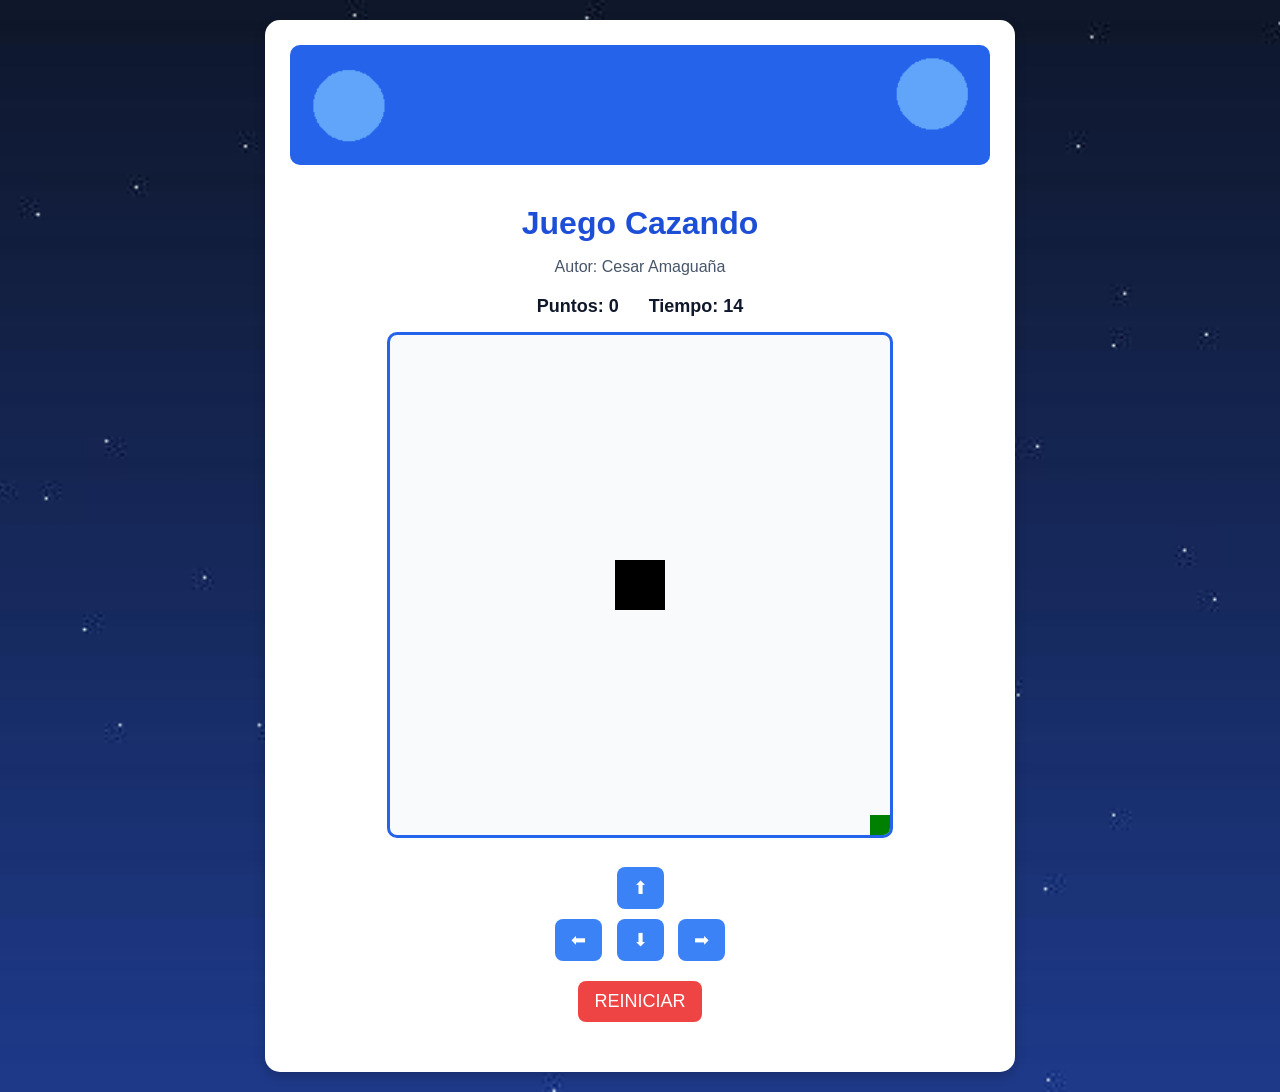
==== index.html @ f806ce1f "Modificacion del tiempo juego GatoCazando" ====
<!DOCTYPE html>
<html>
<head>
  <title>Juego Cazando</title>
  <link rel="stylesheet" href="cazando.css">
</head>

<body onload="iniciarJuego()">

  <div class="contenedor">
  <img src="imgBanner.png" class="banner">

    <h1>Juego Cazando</h1>
    <p class="autor">Autor: Cesar Amaguaña</p>

    <div class="panel">
      <span>Puntos: <span id="puntos">0</span></span>
      <span>Tiempo: <span id="tiempo">15</span></span>
    </div>

    <canvas id="areaJuego" width="500" height="500"></canvas>

    <div class="controles">
      <button onclick="moverArriba()">⬆</button>
      <br>
      <button onclick="moverIzquierda()">⬅</button>
      <button onclick="moverAbajo()">⬇</button>
      <button onclick="moverDerecha()">➡</button>
    </div>

    <button class="reiniciar" onclick="reiniciarJuego()">REINICIAR</button>

    <p id="mensaje"></p>
  </div>

  <script src="utils.js"></script>
  <script src="cazando.js"></script>

</body>
</html>
---- cazando.css ----
body {
  text-align: center;
  font-family: Arial, sans-serif;
  background-image: url("imgfondo.jpg");
  background-size: cover;
  background-position: center;
  background-repeat: no-repeat;
  margin: 0;
  padding: 20px;
  color: #1e3a8a;
}

.contenedor {
  max-width: 700px;
  margin: auto;
  background: #ffffff;
  padding: 25px;
  border-radius: 15px;
  box-shadow: 0 4px 12px rgba(0, 0, 0, 0.2);
}

h1 {
  margin-bottom: 5px;
  color: #1d4ed8;
}

.autor {
  margin-bottom: 20px;
  color: #475569;
  font-size: 16px;
}

.panel {
  margin: 15px 0;
  font-size: 18px;
  display: flex;
  justify-content: center;
  gap: 30px;
  font-weight: bold;
  color: #0f172a;
}

canvas {
  background: #f8fafc;
  border: 3px solid #2563eb;
  border-radius: 10px;
}

.controles {
  margin-top: 20px;
}

button {
  margin: 5px;
  padding: 10px 16px;
  font-size: 18px;
  cursor: pointer;
  border: none;
  border-radius: 8px;
  background-color: #3b82f6;
  color: white;
}

button:hover {
  background-color: #2563eb;
}

.reiniciar {
  margin-top: 15px;
  background-color: #ef4444;
}

.reiniciar:hover {
  background-color: #dc2626;
}

#mensaje {
  font-size: 20px;
  font-weight: bold;
  color: #b91c1c;
  margin-top: 15px;
}

.banner {
  width: 100%;
  max-height: 120px;
  object-fit: cover;
  border-radius: 10px;
  margin-bottom: 15px;
}
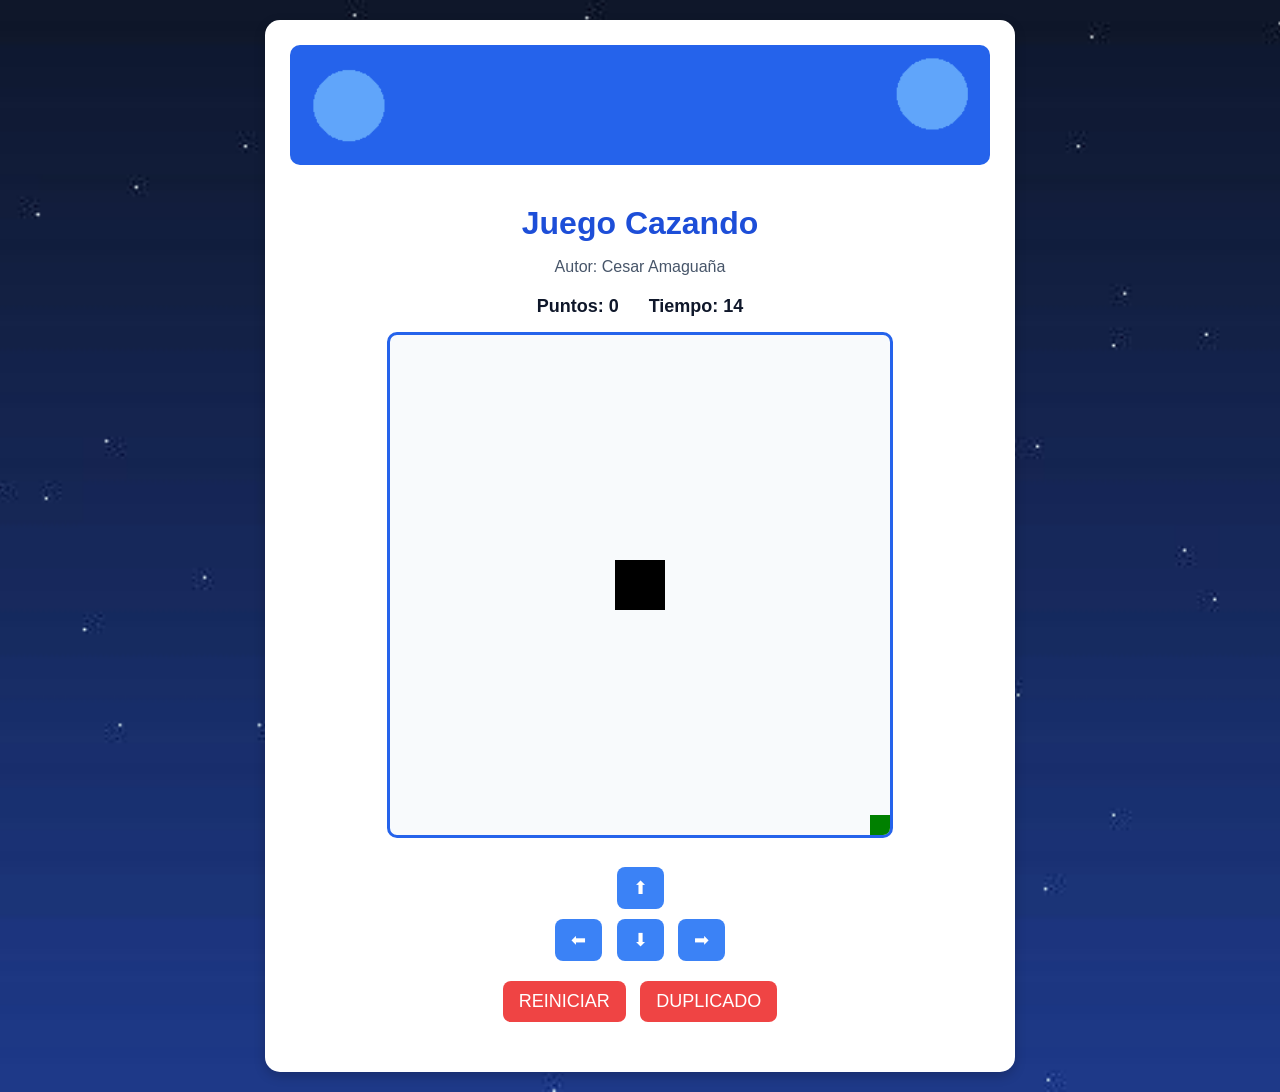
==== commit f5bd9462: "cambios echos" ====
--- a/index.html
+++ b/index.html
@@ -29,6 +29,7 @@
     </div>
 
     <button class="reiniciar" onclick="reiniciarJuego()">REINICIAR</button>
+    <button class="reiniciar" >DUPLICADO</button>
 
     <p id="mensaje"></p>
   </div>
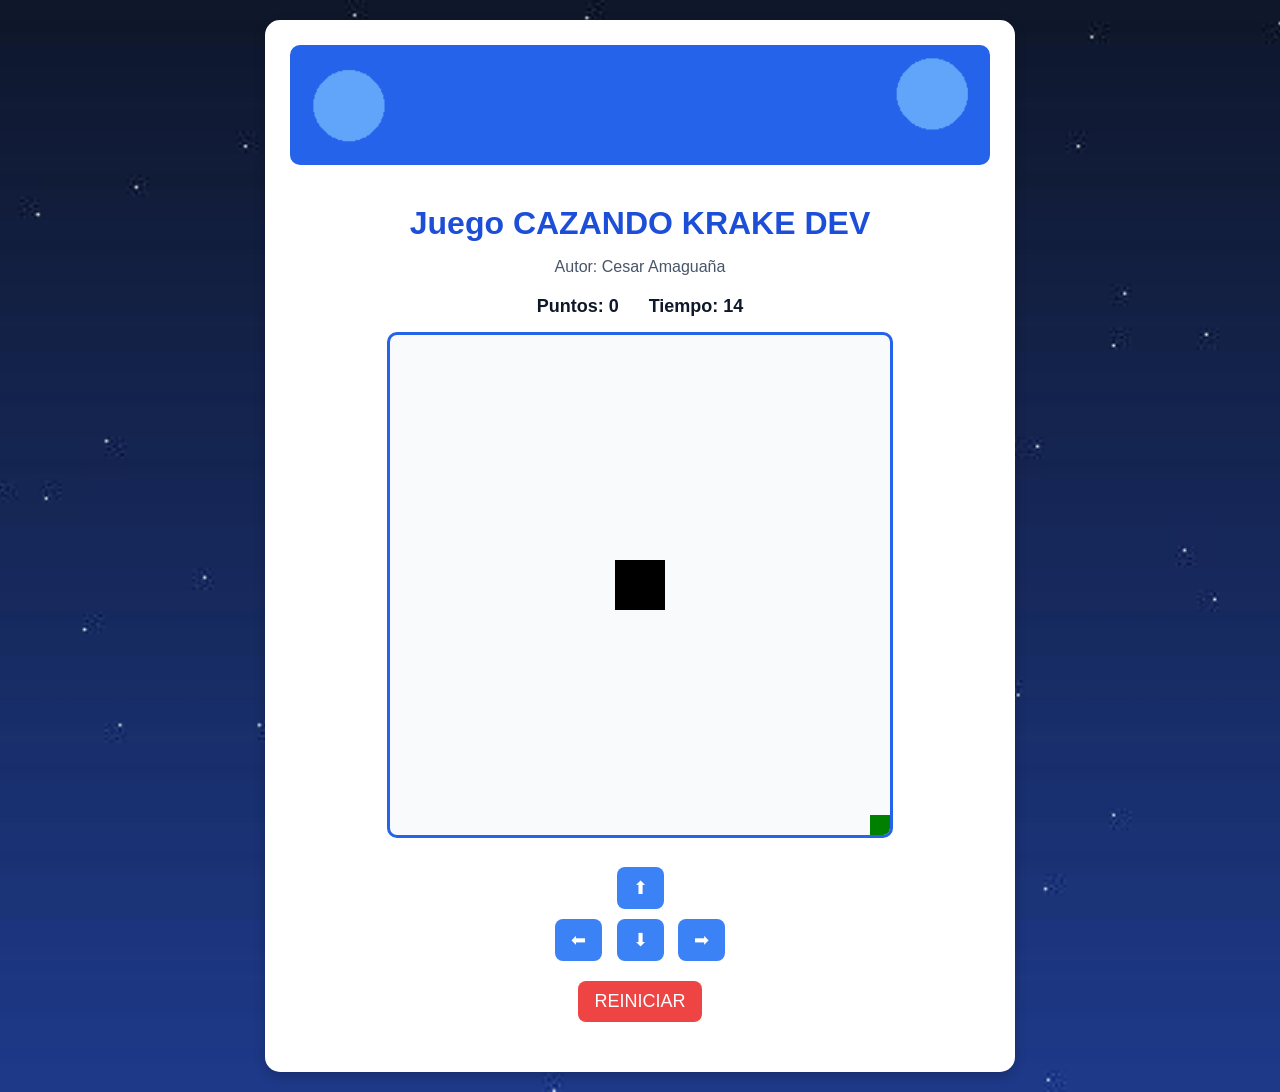
==== commit fa79b9e3: "se realizo un cambio." ====
--- a/index.html
+++ b/index.html
@@ -10,7 +10,7 @@
   <div class="contenedor">
   <img src="imgBanner.png" class="banner">
 
-    <h1>Juego Cazando</h1>
+    <h1>Juego CAZANDO KRAKE DEV</h1>
     <p class="autor">Autor: Cesar Amaguaña</p>
 
     <div class="panel">
@@ -29,7 +29,6 @@
     </div>
 
     <button class="reiniciar" onclick="reiniciarJuego()">REINICIAR</button>
-    <button class="reiniciar" >DUPLICADO</button>
 
     <p id="mensaje"></p>
   </div>
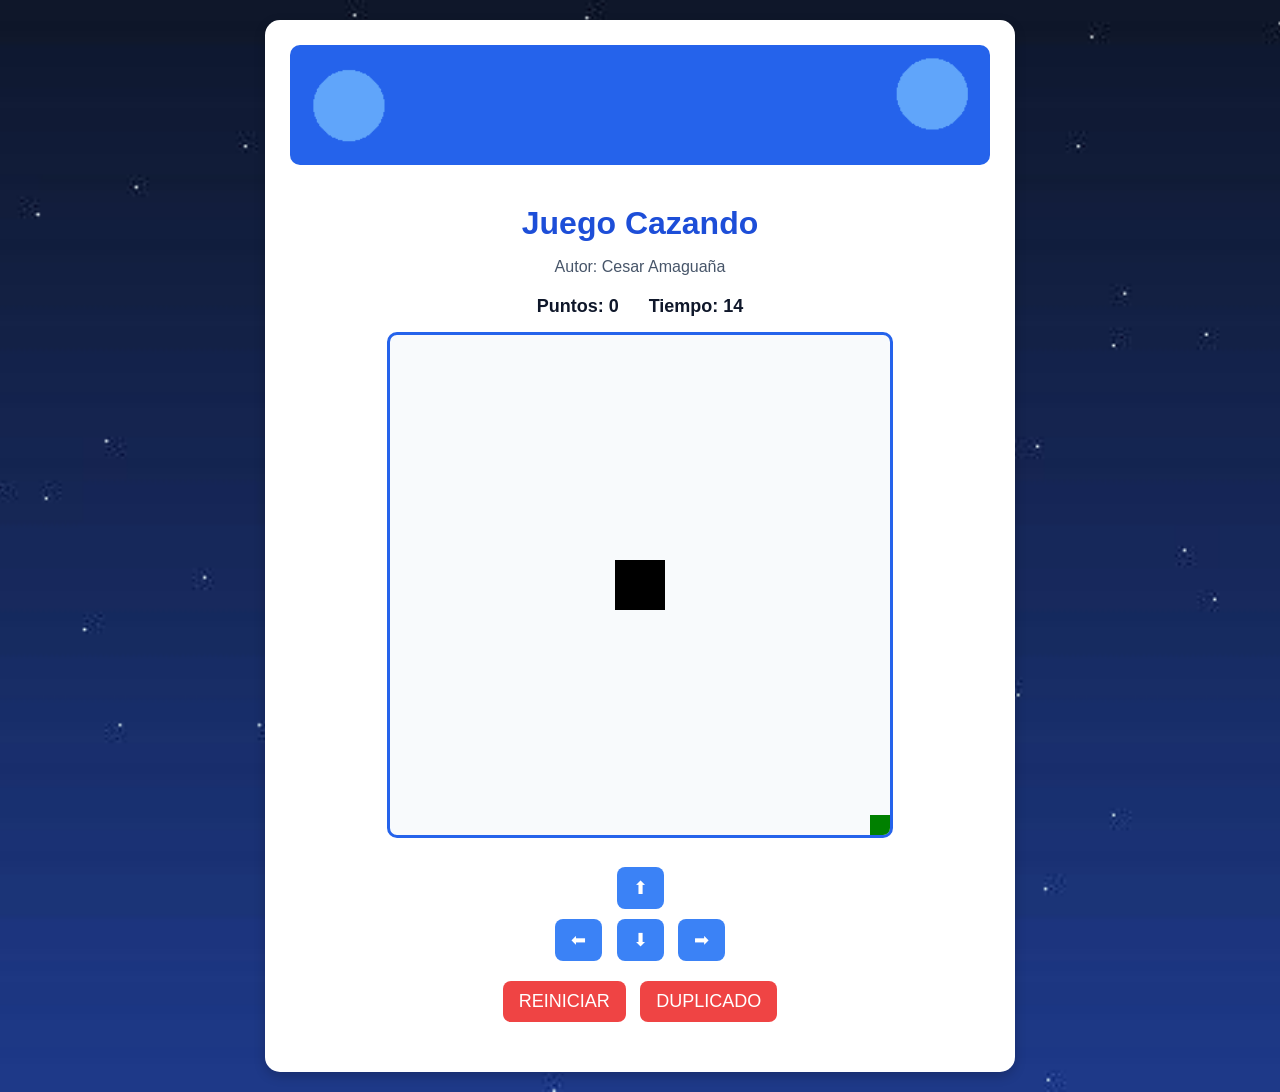
==== commit da7dd425: "Merge pull request #1 from CesarGualpa/evaluacion cambios hechos" ====
--- a/index.html
+++ b/index.html
@@ -10,7 +10,7 @@
   <div class="contenedor">
   <img src="imgBanner.png" class="banner">
 
-    <h1>Juego CAZANDO KRAKE DEV</h1>
+    <h1>Juego Cazando</h1>
     <p class="autor">Autor: Cesar Amaguaña</p>
 
     <div class="panel">
@@ -29,6 +29,7 @@
     </div>
 
     <button class="reiniciar" onclick="reiniciarJuego()">REINICIAR</button>
+    <button class="reiniciar" >DUPLICADO</button>
 
     <p id="mensaje"></p>
   </div>
